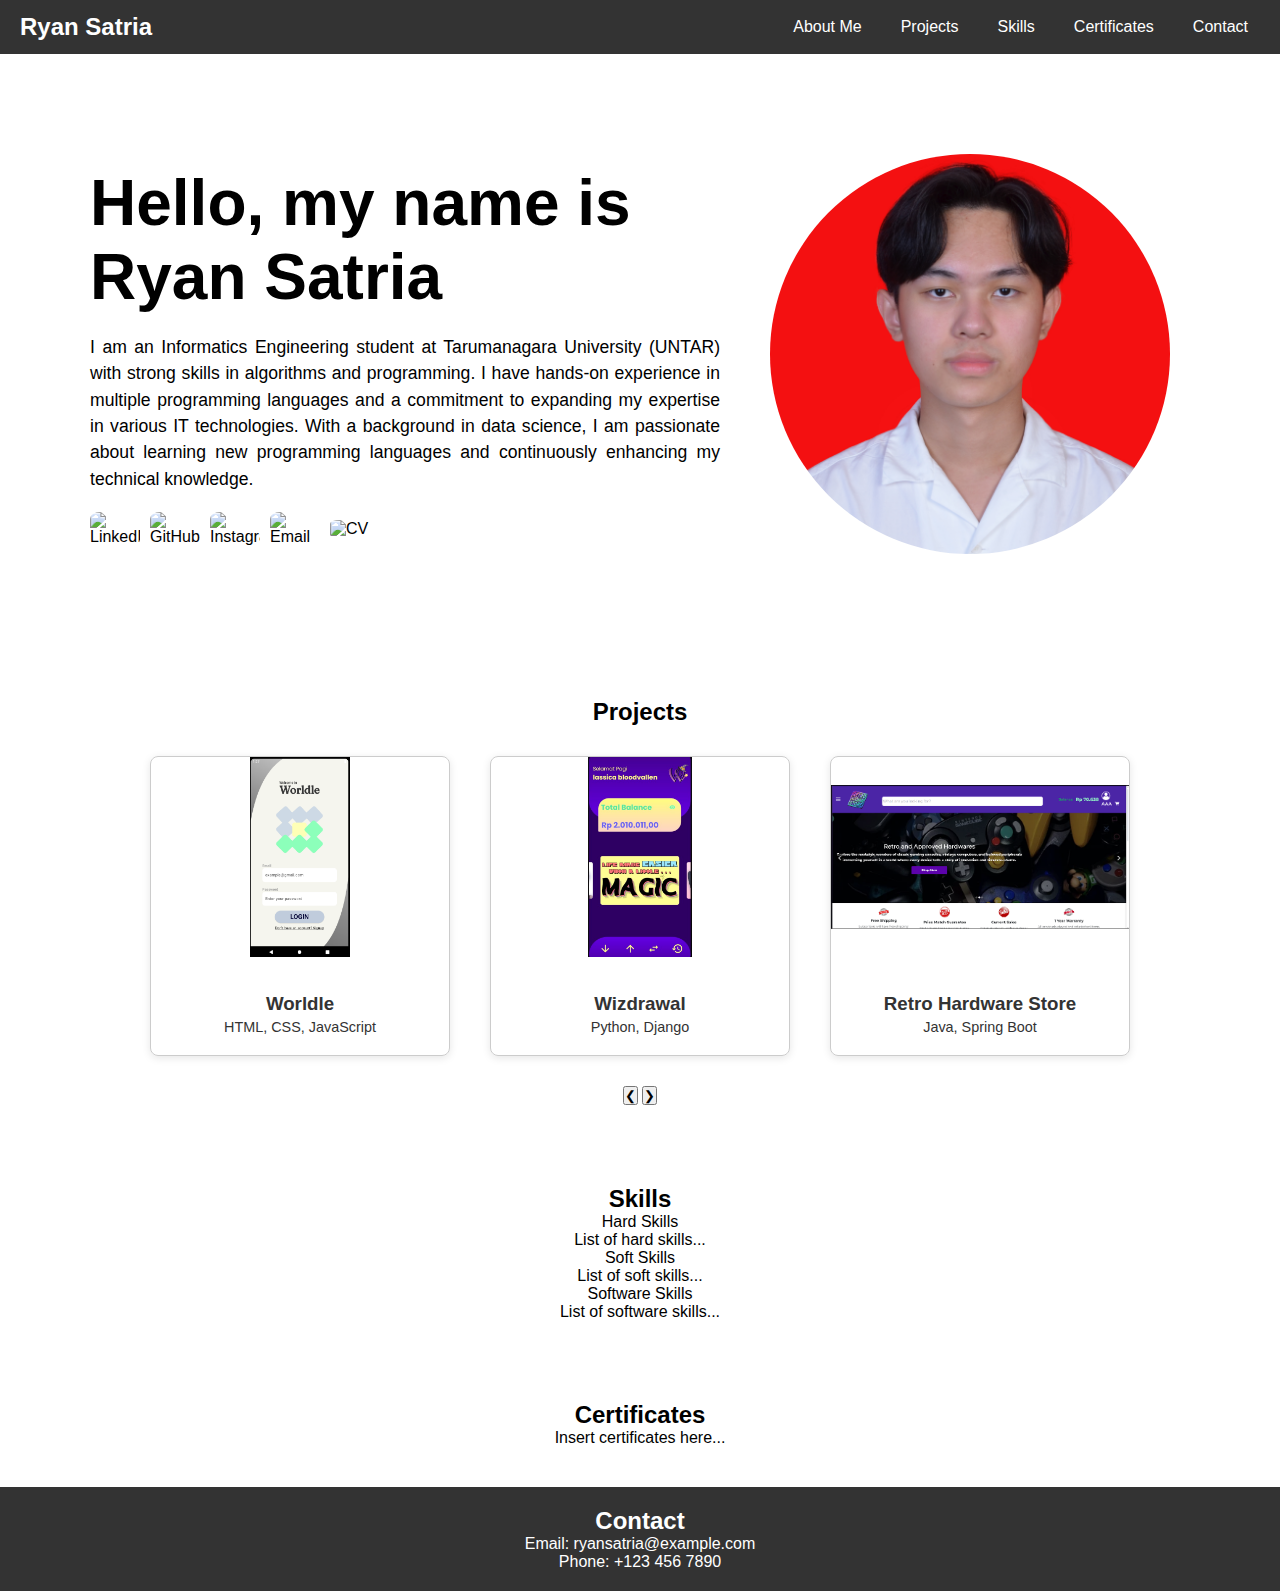
==== portfolio.html @ ad676862 "Initial commit" ====
<!DOCTYPE html>
<html lang="en">
<head>
    <meta charset="UTF-8">
    <meta name="viewport" content="width=device-width, initial-scale=1.0">
    <title>Ryan Satria's Portfolio</title>
    <link rel="stylesheet" href="portfolio.css">
</head>
<body>

<!-- Navigation Bar -->
<header>
    <div class="logo">
        <h1>Ryan Satria</h1>
    </div>
    <nav>
        <a href="#introduction">About Me</a>
        <a href="#projects">Projects</a>
        <a href="#skills">Skills</a>
        <a href="#certificates">Certificates</a>
        <a href="#contact">Contact</a>
    </nav>
</header>

<!-- Introduction Section -->
<section id="introduction">
    <div class="intro-container">
        <div class="intro-text">
            <h1>Hello, my name is Ryan Satria</h1>
            <p>I am an Informatics Engineering student at Tarumanagara University (UNTAR) with strong skills in algorithms and programming. I have hands-on experience in multiple programming languages and a commitment to expanding my expertise in various IT technologies. With a background in data science, I am passionate about learning new programming languages and continuously enhancing my technical knowledge.</p>
            <div class="icons" style="display: flex; gap: 10px; align-items: center;">
                <img src="https://upload.wikimedia.org/wikipedia/commons/thumb/c/ca/LinkedIn_logo_initials.png/600px-LinkedIn_logo_initials.png?20140125013055" alt="LinkedIn" onclick="window.open('https://www.linkedin.com/in/ryan-satria-42b94231b/');">
                <img src="https://cdn.pixabay.com/photo/2022/01/30/13/33/github-6980894_960_720.png" alt="GitHub" onclick="window.open('https://github.com/ryansatriia');">
                <img src="https://upload.wikimedia.org/wikipedia/commons/thumb/9/95/Instagram_logo_2022.svg/600px-Instagram_logo_2022.svg.png" alt="Instagram" onclick="window.open('https://www.instagram.com/ryansatriia/');">
                <img src="https://static-00.iconduck.com/assets.00/email-icon-1024x1024-3htw1win.png" alt="Email" onclick="window.open('mailto:ryan.satria100@gmail.com');">
                <img src="https://play-lh.googleusercontent.com/h8UeTzMRSvgL1igJTZHilpta6bimeb9pW8zsAZaC75SjXoo3yUda5_NM2pTvM6NsBCIr=w240-h480-rw" alt="CV" onclick="window.open('https://drive.google.com/file/d/1piN5zwBqJfuAzuvAFrUyO8Ritsm2BPtL/view?usp=sharing');">
            </div>
        </div>
        <div class="intro-photo">
            <img src="/img/Foto Diri - Ryan Satria.JPG" alt="Ryan Satria">
        </div>
    </div>
</section>

<!-- Projects Section -->
<section id="projects">
    <h2>Projects</h2>
    <div class="project-carousel" id="carousel">
        <!-- Cards will be dynamically generated -->
    </div>
    <button id="prev-button" class="nav-button" onclick="prevProjects()">&#10094;</button> <!-- Left Arrow -->
    <button id="next-button" class="nav-button" onclick="nextProjects()">&#10095;</button> <!-- Right Arrow -->

    <!-- Modal for Project Details -->
    <div id="project-modal" class="modal">
        <div class="modal-content">
            <span class="close" onclick="closeModal()">&times;</span>
            <div id="modal-details">
                <img id="modal-image" src="" alt="Project Image">
                <h3 id="modal-title"></h3>
                <p id="modal-languages"></p>
                <p id="modal-description"></p>
            </div>
        </div>
    </div>
</section>

<!-- Skills Section -->
<section id="skills">
    <h2>Skills</h2>
    <div class="skill-card" onclick="toggleSkill('hard-skills')">Hard Skills</div>
    <div id="hard-skills" class="skill-details">List of hard skills...</div>

    <div class="skill-card" onclick="toggleSkill('soft-skills')">Soft Skills</div>
    <div id="soft-skills" class="skill-details">List of soft skills...</div>

    <div class="skill-card" onclick="toggleSkill('software-skills')">Software Skills</div>
    <div id="software-skills" class="skill-details">List of software skills...</div>
</section>

<!-- Certificates Section -->
<section id="certificates">
    <h2>Certificates</h2>
    <p>Insert certificates here...</p>
</section>

<!-- Footer Section -->
<footer id="contact">
    <h2>Contact</h2>
    <p>Email: ryansatria@example.com</p>
    <p>Phone: +123 456 7890</p>
</footer>

<script src="portfolio.js"></script>
</body>
</html>
---- portfolio.css ----
/* Basic Reset */
* {
    margin: 0;
    padding: 0;
    box-sizing: border-box;
}

body {
    font-family: Arial, sans-serif;
    overflow-x: hidden; /* Prevents horizontal scrolling */
}

html, body {
    width: 100%;
}

/* Header Layout */
header {
    display: flex;
    justify-content: space-between;
    align-items: center;
    background-color: #333;
    padding: 10px 20px;
    color: #fff;
    position: sticky;
    top: 0;
    z-index: 1000;
    width: 100%;
}

.logo h1 {
    font-size: 1.5em;
    color: #fff;
}

/* Navigation */
nav {
    display: flex;
    gap: 15px;
}

nav a {
    color: #fff;
    text-decoration: none;
    padding: 8px 12px;
    white-space: nowrap;
}

nav a:hover {
    background-color: #555;
    border-radius: 4px;
}

/* Sections */
section {
    padding: 40px 20px;
    text-align: center;
    width: 100%;
}

/* Projects Section */
.project-carousel {
    display: flex;
    justify-content: center;
    overflow: hidden; /* Prevent horizontal scrolling */
    gap: 20px; /* Space between cards */
    padding: 20px 0; /* Padding for carousel */
    transition: transform 0.5s ease; /* Smooth transition */
}

.project-card {
    position: relative; /* Allow absolute positioning of child elements */
    width: 300px; /* Set a fixed width */
    height: 300px; /* Set a fixed height to accommodate title and languages */
    overflow: hidden; /* Hide overflow */
    margin: 10px; /* Add some spacing between cards */
    border: 1px solid #ccc; /* Optional: border for aesthetics */
    border-radius: 8px; /* Optional: rounded corners */
    box-shadow: 0 2px 8px rgba(0, 0, 0, 0.1); /* Optional: shadow effect */
}

.project-card img {
    width: 100%; /* Make the image take full width */
    height: 200px; /* Set a fixed height for images */
    object-fit: contain; /* Scale the image to fit without cropping */
}

.project-card h3, #modal-title {
    position: absolute; /* Position at the bottom */
    bottom: 40px; /* Distance from the bottom */
    left: 10px; /* Distance from the left */
    right: 10px; /* Distance from the right */
    color: #333; /* Text color */
}

.project-card p, #modal-languages {
    font-size: 0.9em; /* Adjust font size */
    position: absolute; /* Position at the bottom */
    bottom: 20px; /* Distance from the bottom */
    left: 10px; /* Distance from the left */
    right: 10px; /* Distance from the right */
    color: #333; /* Text color */
}

.project-card:hover {
    transform: scale(1.05); /* Scale up on hover */
}

/* Modal Styles */
.modal {
    display: none; /* Hidden by default */
    position: fixed; /* Stay in place */
    z-index: 1000; /* Sit on top */
    left: 0;
    top: 0;
    width: 100%; /* Full width */
    height: 100%; /* Full height */
    overflow: auto; /* Enable scroll if needed */
    background-color: rgb(0,0,0); /* Fallback color */
    background-color: rgba(0,0,0,0.4); /* Black w/ opacity */
}

.modal-content {
    background-color: #fefefe;
    margin: 15% auto; /* 15% from the top and centered */
    padding: 20px;
    border: 1px solid #888;
    width: 80%; /* Could be more or less, depending on screen size */
    max-width: 600px; /* Max width for large screens */
}

.close {
    color: #aaa;
    float: right;
    font-size: 28px;
    font-weight: bold;
}

.close:hover,
.close:focus {
    color: black;
    text-decoration: none;
    cursor: pointer;
}

/* Footer */
footer {
    background-color: #333;
    color: #fff;
    padding: 20px;
    text-align: center;
    width: 100%;
}

/* Introduction Section */
#introduction {
    padding: 100px 50px; /* Adjust padding for the introduction section */
    display: flex;
    justify-content: center;
    max-width: 1200px; /* Limit the maximum width for larger screens */
    margin: 0 auto; /* Center the section */
}

.intro-container {
    display: flex; /* Use flexbox for side-by-side layout */
    align-items: center; /* Center items vertically */
    max-width: 100%; /* Sets maximum width for the introduction section */
    width: 100%; /* Ensure full width within the parent */
}

.intro-text {
    text-align: justify;
    flex: 1; /* Allow text to take available space */
    padding-right: 50px; /* Space between text and image */
}

/* Introduction Title and Text */
#introduction h1 {
    font-size: 2.5em; /* Adjust as needed */
    margin-bottom: 20px; /* Space below the title */
}

#introduction p {
    font-size: 1em; /* Increase size for the introduction text */
    line-height: 1.5; /* Adjust line height for better readability */
    margin-bottom: 20px; /* Space below the title */
}

.icons img {
    width: 30px; /* Default size for smaller screens */
    height: auto;
    border-radius: 20%;
    cursor: pointer;
}

/* Adjust for larger devices (e.g., laptops and desktops) */
@media (min-width: 1024px) {
    #introduction h1 {
        text-align: left;
        font-size: 4em; /* Larger title size */
    }

    #introduction p {
        font-size: 1.1em; /* Larger text size */
    }

    .icons img {
        width: 50px; /* Adjust this size as needed for larger screens */
    }
}

/* Adjusted for larger devices */
.intro-photo {
    margin-right: 20px; /* Space between photo and text */
}

.intro-photo img {
    width: 400px; /* Size of the photo */
    height: 400px; /* Same height as width for a circle */
    border-radius: 50%; /* Makes the photo circular */
    object-fit: cover; /* Ensures the image covers the circle area */
    object-position: 0 25%;
}

/* Responsive Design for Tablet (max-width: 768px) */
@media (max-width: 768px) {
    .logo h1 {
        font-size: 1.2em;
    }

    nav {
        gap: 10px;
    }

    nav a {
        font-size: 0.9em;
        padding: 6px 10px;
    }

    .intro-content {
        flex-direction: column;
        align-items: center;
        text-align: center;
    }

    .intro-text {
        padding-right: 10px; /* Added margin for smaller screens */
        font-size: 0.9em; /* Smaller font size */
    }

    #introduction {
        padding: 30px 10px; /* Adjust padding for mobile view */
    }

    .intro-container {
        flex-direction: column; /* Stack elements on smaller screens */
        align-items: center; /* Center content */
        text-align: center; /* Center text */
    }

    .intro-photo {
        order: -1; /* Move photo above text */
        margin-bottom: 10px; /* Add space between photo and text */
    }

    .intro-photo img {
        width: 120px; /* Adjusted for smaller screens */
        height: 120px; /* Keep it a square for the circle */
    }
}

/* Responsive Design for Small Mobile Devices (max-width: 480px) */
@media (max-width: 480px) {
    .logo h1 {
        font-size: 0.8em; /* Smaller logo text on small mobile */
    }

    nav {
        gap: 8px;
        padding: 10px 10px;
    }

    nav a {
        font-size: 0.6em; /* Reduce font size for navigation links */
        padding: 6px 4px;
    }

    section {
        padding: 30px 15px; /* Further reduce padding for sections */
    }

    .skill-card {
        width: 100%;
        max-width: 300px;
    }

    footer {
        padding: 15px;
        font-size: 0.9em;
    }

    .intro-photo img {
        width: 100px; /* Smaller size for very small screens */
        height: 100px; /* Keep it a square for the circle */
    }
}
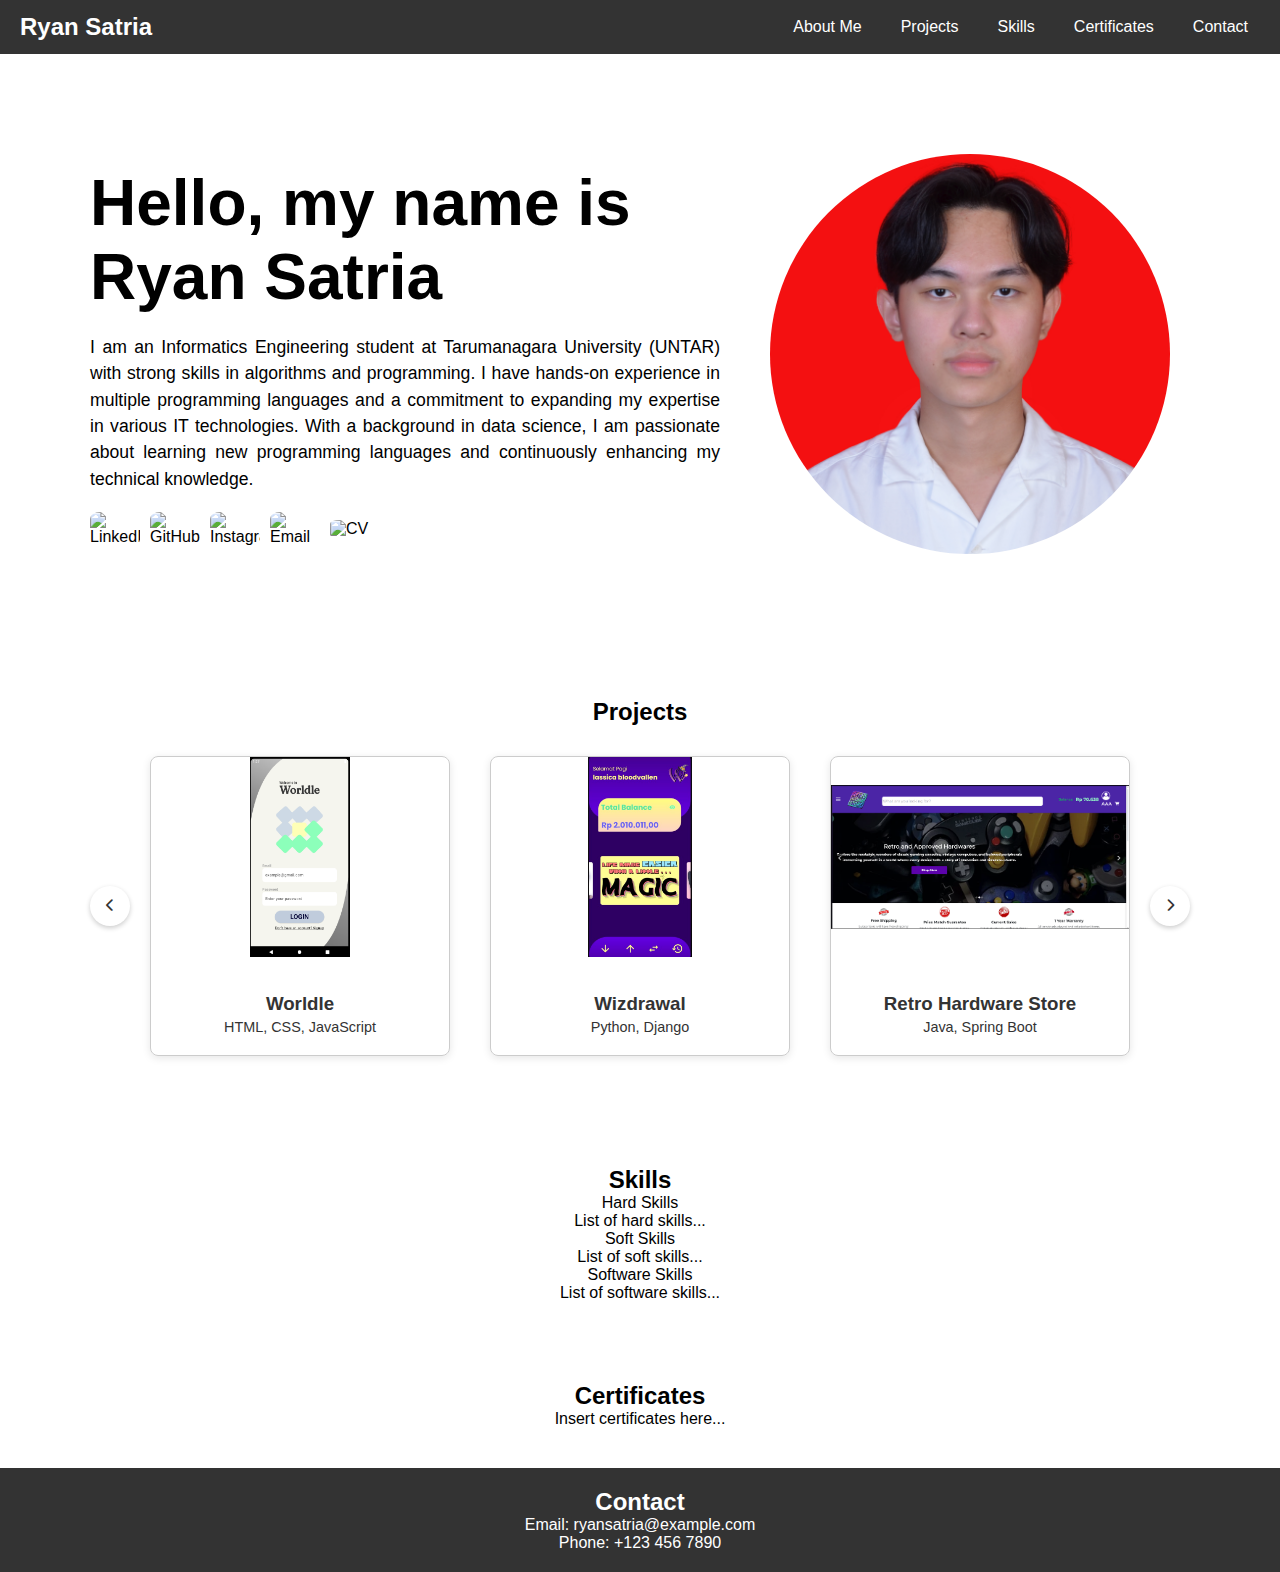
==== commit 86eda4e1: "view projects from different resolutions" ====
--- a/portfolio.html
+++ b/portfolio.html
@@ -5,6 +5,7 @@
     <meta name="viewport" content="width=device-width, initial-scale=1.0">
     <title>Ryan Satria's Portfolio</title>
     <link rel="stylesheet" href="portfolio.css">
+    <link rel="stylesheet" href="https://cdnjs.cloudflare.com/ajax/libs/font-awesome/6.0.0-beta3/css/all.min.css">
 </head>
 <body>
 
@@ -45,21 +46,39 @@
 <!-- Projects Section -->
 <section id="projects">
     <h2>Projects</h2>
-    <div class="project-carousel" id="carousel">
-        <!-- Cards will be dynamically generated -->
+    <div class="card-container">
+        <button id="prev-button" class="nav-button" onclick="prevProjects()">
+            <i class="fas fa-chevron-left"></i>
+        </button>
+        
+        <div class="project-carousel" id="carousel">
+            <!-- Project cards will be dynamically generated here -->
+        </div>
+        
+        <button id="next-button" class="nav-button" onclick="nextProjects()">
+            <i class="fas fa-chevron-right"></i>
+        </button>
     </div>
-    <button id="prev-button" class="nav-button" onclick="prevProjects()">&#10094;</button> <!-- Left Arrow -->
-    <button id="next-button" class="nav-button" onclick="nextProjects()">&#10095;</button> <!-- Right Arrow -->
 
     <!-- Modal for Project Details -->
     <div id="project-modal" class="modal">
         <div class="modal-content">
             <span class="close" onclick="closeModal()">&times;</span>
             <div id="modal-details">
-                <img id="modal-image" src="" alt="Project Image">
+                <div id="modal-carousel" class="mdl-carousel">
+                    <img class="modal-image" src="" alt="Project Image">
+                </div>
                 <h3 id="modal-title"></h3>
                 <p id="modal-languages"></p>
                 <p id="modal-description"></p>
+                <div class="modal-buttons">
+                    <button id="github-button">GitHub</button>
+                    <button id="docs-button">Docs</button>
+                </div>
+            </div>
+            <div class="modal-navigation">
+                <button onclick="prevImage()">Previous Image</button>
+                <button onclick="nextImage()">Next Image</button>
             </div>
         </div>
     </div>
--- a/portfolio.css
+++ b/portfolio.css
@@ -122,11 +122,50 @@
 
 .modal-content {
     background-color: #fefefe;
-    margin: 15% auto; /* 15% from the top and centered */
+    margin: 10% auto; /* 15% from the top and centered */
     padding: 20px;
     border: 1px solid #888;
     width: 80%; /* Could be more or less, depending on screen size */
     max-width: 600px; /* Max width for large screens */
+    border-radius: 8px; /* Rounded corners */
+    box-shadow: 0 4px 8px rgba(0, 0, 0, 0.2); /* Shadow for depth */
+}
+
+/* Carousel Styles */
+.mdl-carousel {
+    display: flex; /* Use flexbox for layout */
+    overflow: hidden; /* Hide overflow for carousel */
+    justify-content: center; /* Center the images */
+    position: relative; /* Position for absolute children */
+    width: 100%; /* Full width */
+}
+
+.modal-image {
+    width: 100%; /* Full width for images */
+    height: auto; /* Auto height to maintain aspect ratio */
+    object-fit: cover; /* Cover to ensure uniformity */
+    transition: transform 0.5s ease; /* Smooth transition */
+}
+
+/* Modal Buttons */
+.modal-buttons {
+    display: flex;
+    justify-content: space-around; /* Space buttons evenly */
+    margin-top: 20px; /* Space above buttons */
+}
+
+.modal-buttons button {
+    padding: 10px 20px; /* Button padding */
+    background-color: #007BFF; /* Button background color */
+    color: white; /* Text color */
+    border: none; /* No border */
+    border-radius: 5px; /* Rounded corners */
+    cursor: pointer; /* Pointer cursor */
+    transition: background-color 0.3s; /* Transition for hover effect */
+}
+
+.modal-buttons button:hover {
+    background-color: #0056b3; /* Darker shade on hover */
 }
 
 .close {
@@ -141,6 +180,62 @@
     color: black;
     text-decoration: none;
     cursor: pointer;
+}
+
+.card-container {
+    display: flex; /* Use flexbox to align items */
+    justify-content: center;
+    align-items: center; /* Center items vertically */
+    position: relative; /* Position relative for absolute positioning of buttons */
+    overflow: hidden; /* Hide overflowing content */
+}
+
+.card {
+    transition: transform 0.5s ease; /* Animate transform changes */
+    position: absolute; /* Position absolute for sliding */
+    flex: 1; /* Allow card to take remaining space */
+    margin: 0 20px; /* Add margin to cards for spacing */
+    /* Add other card styles as needed */
+}
+
+.card.active {
+    transform: translateX(0); /* Show the active card */
+}
+
+.card.prev {
+    transform: translateX(-100%); /* Slide the previous card out to the left */
+}
+
+.card.next {
+    transform: translateX(100%); /* Slide the next card in from the right */
+}
+
+.nav-button {
+    width: 40px; /* Adjust size as needed */
+    height: 40px; /* Adjust size as needed */
+    background-color: #fff; /* Background color for button */
+    border: none;
+    border-radius: 50%; /* Make it circular */
+    color: #333; /* Arrow color */
+    cursor: pointer;
+    transition: background-color 0.3s ease;
+    display: flex;
+    align-items: center;
+    justify-content: center; /* Center the icon */
+    box-shadow: 0 2px 5px rgba(0, 0, 0, 0.2); /* Optional shadow for depth */
+    z-index: 10; /* Ensure buttons are on top */
+}
+
+#prev-button {
+    margin-right: 10px; /* Spacing between button and card */
+}
+
+#next-button {
+    margin-left: 10px; /* Spacing between button and card */
+}
+
+.nav-button:hover {
+    background-color: #f0f0f0; /* Change background on hover */
 }
 
 /* Footer */
@@ -245,7 +340,7 @@
 
     .intro-text {
         padding-right: 10px; /* Added margin for smaller screens */
-        font-size: 0.9em; /* Smaller font size */
+        font-size: 1em; /* Smaller font size */
     }
 
     #introduction {
@@ -264,8 +359,68 @@
     }
 
     .intro-photo img {
-        width: 120px; /* Adjusted for smaller screens */
-        height: 120px; /* Keep it a square for the circle */
+        width: 180px; /* Adjusted for smaller screens */
+        height: 180px; /* Keep it a square for the circle */
+    }
+
+    section {
+        padding: 40px 20px;
+        text-align: center;
+        width: 100%;
+    }
+    .project-carousel {
+        gap: 10px; /* Space between cards */
+    }
+    
+    .project-card {
+        padding: 10px;
+        width: 200px; /* Set a fixed width */
+        height: 300px; /* Set a fixed height to accommodate title and languages */
+        border: 1px solid #ccc; /* Optional: border for aesthetics */
+        border-radius: 8px; /* Optional: rounded corners */
+        box-shadow: 0 2px 8px rgba(0, 0, 0, 0.1); /* Optional: shadow effect */
+    }
+    
+    .project-card img {
+        width: 100%;
+    }
+    
+    .project-card h3, #modal-title {
+        font-size: 1.2em;
+        position: absolute; /* Position at the bottom */
+        bottom: 30px; /* Distance from the bottom */
+        left: 10px; /* Distance from the left */
+        right: 10px; /* Distance from the right */
+        color: #333; /* Text color */
+    }
+    
+    .project-card p, #modal-languages {
+        font-size: 0.8em; /* Adjust font size */
+        bottom: 10px; /* Distance from the bottom */
+    }
+
+    .nav-button {
+        width: 30px; /* Adjust size as needed */
+        height: 30px; /* Adjust size as needed */
+        background-color: #fff; /* Background color for button */
+        border: none;
+        border-radius: 50%; /* Make it circular */
+        color: #333; /* Arrow color */
+        cursor: pointer;
+        transition: background-color 0.3s ease;
+        display: flex;
+        align-items: center;
+        justify-content: center; /* Center the icon */
+        box-shadow: 0 2px 5px rgba(0, 0, 0, 0.2); /* Optional shadow for depth */
+        z-index: 10; /* Ensure buttons are on top */
+    }
+
+    #prev-button {
+        margin-right: 0px; /* Spacing between button and card */
+    }
+    
+    #next-button {
+        margin-left: 0px; /* Spacing between button and card */
     }
 }
 
@@ -285,8 +440,9 @@
         padding: 6px 4px;
     }
 
-    section {
-        padding: 30px 15px; /* Further reduce padding for sections */
+    .intro-text {
+        padding-right: 10px; /* Added margin for smaller screens */
+        font-size: 0.8em; /* Smaller font size */
     }
 
     .skill-card {
@@ -303,4 +459,68 @@
         width: 100px; /* Smaller size for very small screens */
         height: 100px; /* Keep it a square for the circle */
     }
-}
+
+    section {
+        padding: 40px 5px;
+        text-align: center;
+        width: 100%;
+    }
+    .project-carousel {
+        gap: 0px; /* Space between cards */
+    }
+    
+    .project-card {
+        position: relative; /* Allow absolute positioning of child elements */
+        padding: 5px;
+        margin: 3px;
+        width: 100px; /* Set a fixed width */
+        height: 200px; /* Set a fixed height to accommodate title and languages */
+        border: 1px solid #ccc; /* Optional: border for aesthetics */
+        border-radius: 8px; /* Optional: rounded corners */
+        box-shadow: 0 2px 8px rgba(0, 0, 0, 0.1); /* Optional: shadow effect */
+    }
+    
+    .project-card img {
+        width: 100%;
+        height: auto;
+        object-fit: contain;
+    }
+    
+    .project-card h3, #modal-title {
+        font-size: 0.5em;
+        position: absolute; /* Position at the bottom */
+        bottom: 18px; /* Distance from the bottom */
+        left: 10px; /* Distance from the left */
+        right: 10px; /* Distance from the right */
+        color: #333; /* Text color */
+    }
+    
+    .project-card p, #modal-languages {
+        font-size: 0.4em; /* Adjust font size */
+        bottom: 5px; /* Distance from the bottom */
+    }
+
+    .nav-button {
+        width: 20px; /* Adjust size as needed */
+        height: 20px; /* Adjust size as needed */
+        background-color: #fff; /* Background color for button */
+        border: none;
+        border-radius: 50%; /* Make it circular */
+        color: #333; /* Arrow color */
+        cursor: pointer;
+        transition: background-color 0.3s ease;
+        display: flex;
+        align-items: center;
+        justify-content: center; /* Center the icon */
+        box-shadow: 0 2px 5px rgba(0, 0, 0, 0.2); /* Optional shadow for depth */
+        z-index: 10; /* Ensure buttons are on top */
+    }
+
+    #prev-button {
+        margin-right: 0px; /* Spacing between button and card */
+    }
+    
+    #next-button {
+        margin-left: 0px; /* Spacing between button and card */
+    }
+}
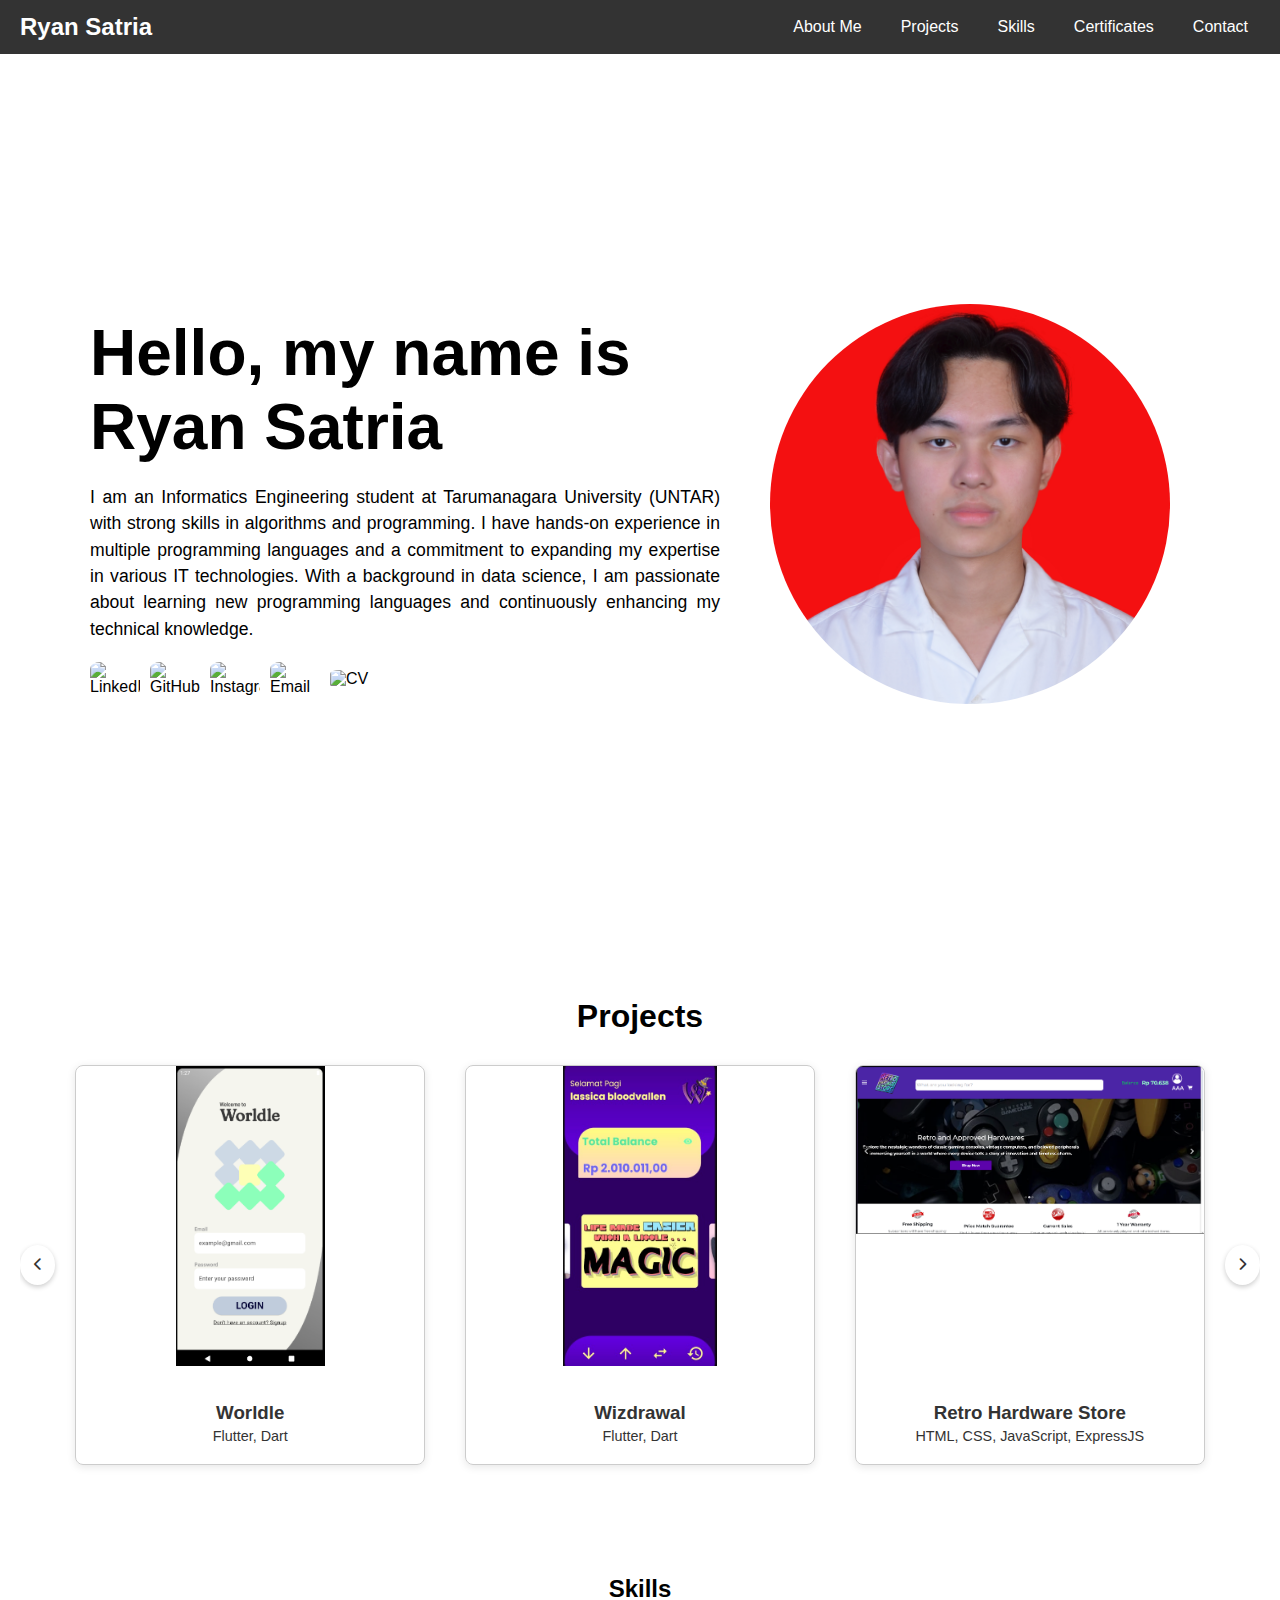
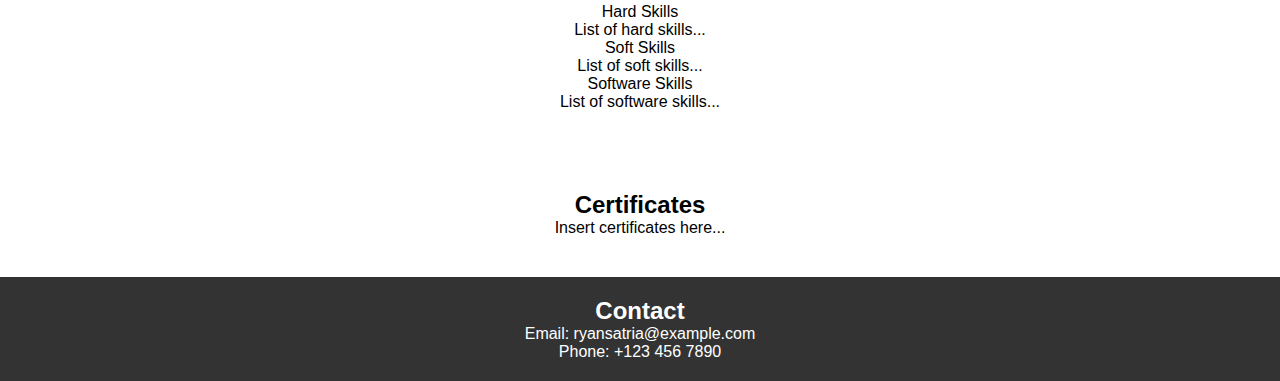
==== commit 4114ec0d: "more update for projects" ====
--- a/portfolio.html
+++ b/portfolio.html
@@ -45,7 +45,7 @@
 
 <!-- Projects Section -->
 <section id="projects">
-    <h2>Projects</h2>
+    <h1 style="font-size: 2em;">Projects</h1>
     <div class="card-container">
         <button id="prev-button" class="nav-button" onclick="prevProjects()">
             <i class="fas fa-chevron-left"></i>
@@ -60,7 +60,6 @@
         </button>
     </div>
 
-    <!-- Modal for Project Details -->
     <div id="project-modal" class="modal">
         <div class="modal-content">
             <span class="close" onclick="closeModal()">&times;</span>
@@ -72,16 +71,16 @@
                 <p id="modal-languages"></p>
                 <p id="modal-description"></p>
                 <div class="modal-buttons">
-                    <button id="github-button">GitHub</button>
-                    <button id="docs-button">Docs</button>
+                    <!-- Buttons will be dynamically inserted here -->
                 </div>
+                
             </div>
             <div class="modal-navigation">
                 <button onclick="prevImage()">Previous Image</button>
                 <button onclick="nextImage()">Next Image</button>
             </div>
         </div>
-    </div>
+    </div>    
 </section>
 
 <!-- Skills Section -->
--- a/portfolio.css
+++ b/portfolio.css
@@ -70,8 +70,8 @@
 
 .project-card {
     position: relative; /* Allow absolute positioning of child elements */
-    width: 300px; /* Set a fixed width */
-    height: 300px; /* Set a fixed height to accommodate title and languages */
+    width: 400px; /* Set a fixed width */
+    height: 400px; /* Set a fixed height to accommodate title and languages */
     overflow: hidden; /* Hide overflow */
     margin: 10px; /* Add some spacing between cards */
     border: 1px solid #ccc; /* Optional: border for aesthetics */
@@ -81,11 +81,12 @@
 
 .project-card img {
     width: 100%; /* Make the image take full width */
-    height: 200px; /* Set a fixed height for images */
+    height: auto; /* Set a fixed height for images */
+    max-height: 300px;
     object-fit: contain; /* Scale the image to fit without cropping */
 }
 
-.project-card h3, #modal-title {
+.project-card h3, #title {
     position: absolute; /* Position at the bottom */
     bottom: 40px; /* Distance from the bottom */
     left: 10px; /* Distance from the left */
@@ -93,7 +94,7 @@
     color: #333; /* Text color */
 }
 
-.project-card p, #modal-languages {
+.project-card p, #languages {
     font-size: 0.9em; /* Adjust font size */
     position: absolute; /* Position at the bottom */
     bottom: 20px; /* Distance from the bottom */
@@ -106,68 +107,32 @@
     transform: scale(1.05); /* Scale up on hover */
 }
 
-/* Modal Styles */
+/* Modal background */
 .modal {
     display: none; /* Hidden by default */
     position: fixed; /* Stay in place */
-    z-index: 1000; /* Sit on top */
+    z-index: 1; /* Sit on top */
     left: 0;
     top: 0;
     width: 100%; /* Full width */
     height: 100%; /* Full height */
-    overflow: auto; /* Enable scroll if needed */
     background-color: rgb(0,0,0); /* Fallback color */
     background-color: rgba(0,0,0,0.4); /* Black w/ opacity */
 }
 
+/* Modal content */
 .modal-content {
     background-color: #fefefe;
-    margin: 10% auto; /* 15% from the top and centered */
+    margin: 15% auto; /* 15% from the top and centered */
     padding: 20px;
     border: 1px solid #888;
     width: 80%; /* Could be more or less, depending on screen size */
-    max-width: 600px; /* Max width for large screens */
-    border-radius: 8px; /* Rounded corners */
-    box-shadow: 0 4px 8px rgba(0, 0, 0, 0.2); /* Shadow for depth */
-}
-
-/* Carousel Styles */
-.mdl-carousel {
-    display: flex; /* Use flexbox for layout */
-    overflow: hidden; /* Hide overflow for carousel */
-    justify-content: center; /* Center the images */
-    position: relative; /* Position for absolute children */
-    width: 100%; /* Full width */
-}
-
-.modal-image {
-    width: 100%; /* Full width for images */
-    height: auto; /* Auto height to maintain aspect ratio */
-    object-fit: cover; /* Cover to ensure uniformity */
-    transition: transform 0.5s ease; /* Smooth transition */
-}
-
-/* Modal Buttons */
-.modal-buttons {
-    display: flex;
-    justify-content: space-around; /* Space buttons evenly */
-    margin-top: 20px; /* Space above buttons */
-}
-
-.modal-buttons button {
-    padding: 10px 20px; /* Button padding */
-    background-color: #007BFF; /* Button background color */
-    color: white; /* Text color */
-    border: none; /* No border */
-    border-radius: 5px; /* Rounded corners */
-    cursor: pointer; /* Pointer cursor */
-    transition: background-color 0.3s; /* Transition for hover effect */
-}
-
-.modal-buttons button:hover {
-    background-color: #0056b3; /* Darker shade on hover */
-}
-
+    max-width: 800px; /* Prevent it from being too wide */
+    border-radius: 10px; /* Rounded corners */
+    box-shadow: 0 4px 8px rgba(0, 0, 0, 0.2); /* Add some shadow */
+}
+
+/* Close button */
 .close {
     color: #aaa;
     float: right;
@@ -181,6 +146,58 @@
     text-decoration: none;
     cursor: pointer;
 }
+
+/* Image styling */
+.modal-image {
+    width: auto; /* Let width adjust automatically */
+    height: 300px; /* Fixed height for uniformity */
+    max-width: 100%; /* Prevent overflow */
+    object-fit: contain; /* Maintain aspect ratio */
+}
+
+/* Title styling */
+#modal-title {
+    font-size: 24px; /* Title size */
+    margin: 10px 0; /* Margin around title */
+    text-align: center; /* Center align */
+}
+
+/* Language and description styling */
+#modal-languages,
+#modal-description {
+    font-size: 16px; /* Standardize font size */
+    margin: 5px 0; /* Space around paragraphs */
+    text-align: center; /* Center text */
+}
+
+/* Button styling */
+.modal-buttons {
+    display: flex;
+    justify-content: center;
+    margin: 10px 0; /* Margin for spacing */
+}
+
+.modal-buttons button {
+    margin: 0 10px; /* Spacing between buttons */
+    padding: 10px 15px; /* Padding inside buttons */
+    cursor: pointer; /* Pointer on hover */
+    border: none; /* Remove borders */
+    border-radius: 5px; /* Rounded buttons */
+    background-color: #4CAF50; /* Green background */
+    color: white; /* White text */
+}
+
+.modal-buttons button:hover {
+    background-color: #45a049; /* Darker green on hover */
+}
+
+/* Modal navigation buttons */
+.modal-navigation {
+    display: flex;
+    justify-content: space-between; /* Space out buttons */
+    margin-top: 10px; /* Spacing above */
+}
+
 
 .card-container {
     display: flex; /* Use flexbox to align items */
@@ -223,7 +240,6 @@
     align-items: center;
     justify-content: center; /* Center the icon */
     box-shadow: 0 2px 5px rgba(0, 0, 0, 0.2); /* Optional shadow for depth */
-    z-index: 10; /* Ensure buttons are on top */
 }
 
 #prev-button {
@@ -249,7 +265,7 @@
 
 /* Introduction Section */
 #introduction {
-    padding: 100px 50px; /* Adjust padding for the introduction section */
+    padding: 250px 50px; /* Adjust padding for the introduction section */
     display: flex;
     justify-content: center;
     max-width: 1200px; /* Limit the maximum width for larger screens */
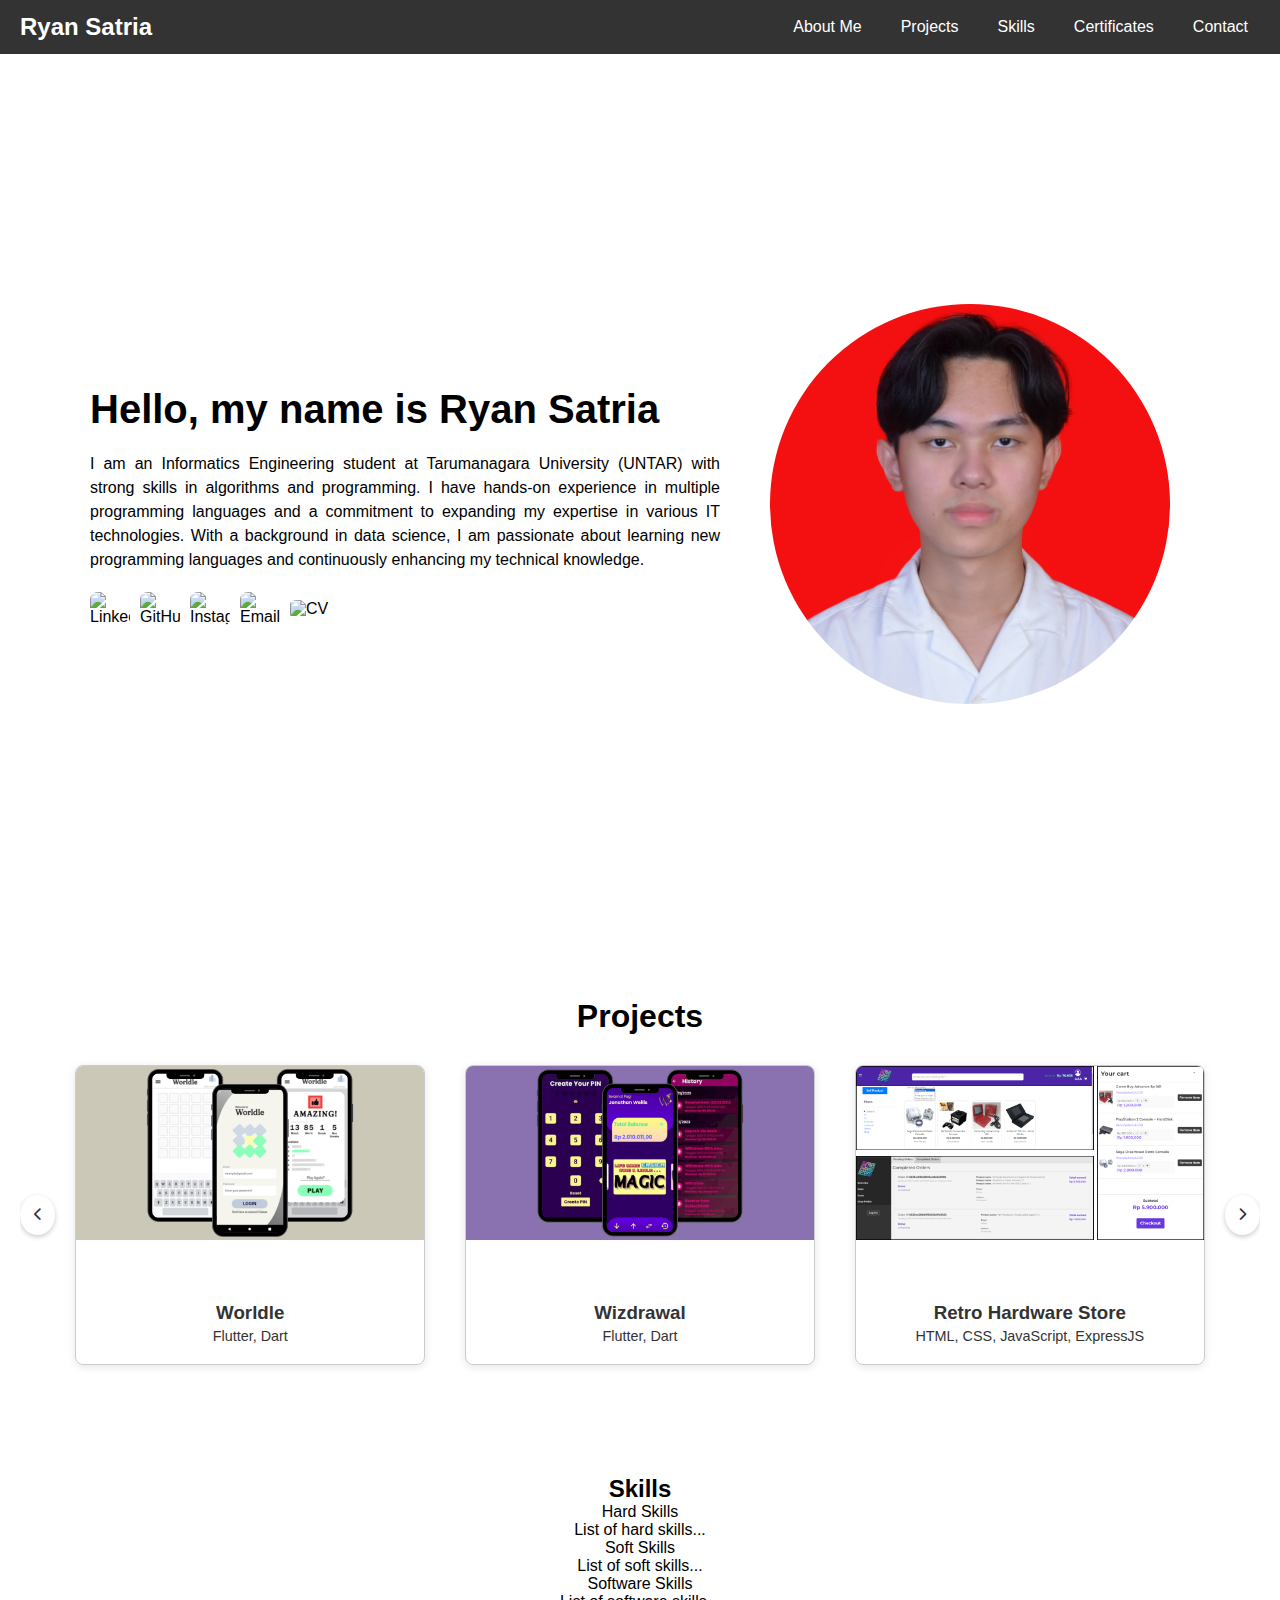
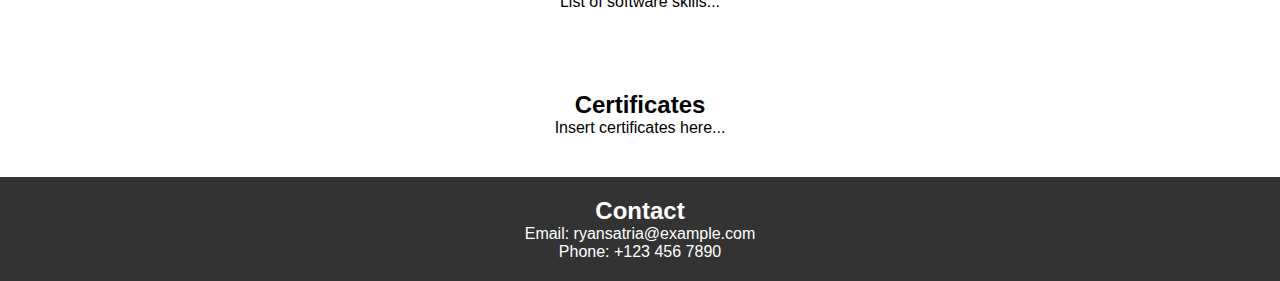
==== commit 33bc2e16: "Project update" ====
--- a/portfolio.html
+++ b/portfolio.html
@@ -43,6 +43,9 @@
     </div>
 </section>
 
+<!-- Education Section -->
+
+
 <!-- Projects Section -->
 <section id="projects">
     <h1 style="font-size: 2em;">Projects</h1>
@@ -67,6 +70,14 @@
                 <div id="modal-carousel" class="mdl-carousel">
                     <img class="modal-image" src="" alt="Project Image">
                 </div>
+                <div class="modal-navigation">
+                    <button id="prev-button" class="nav-button" onclick="prevImage()">
+                        <i class="fas fa-chevron-left"></i>
+                    </button>
+                    <button id="next-button" class="nav-button" onclick="nextImage()">
+                        <i class="fas fa-chevron-right"></i>
+                    </button>
+                </div>
                 <h3 id="modal-title"></h3>
                 <p id="modal-languages"></p>
                 <p id="modal-description"></p>
@@ -74,10 +85,6 @@
                     <!-- Buttons will be dynamically inserted here -->
                 </div>
                 
-            </div>
-            <div class="modal-navigation">
-                <button onclick="prevImage()">Previous Image</button>
-                <button onclick="nextImage()">Next Image</button>
             </div>
         </div>
     </div>    
--- a/portfolio.css
+++ b/portfolio.css
@@ -71,7 +71,7 @@
 .project-card {
     position: relative; /* Allow absolute positioning of child elements */
     width: 400px; /* Set a fixed width */
-    height: 400px; /* Set a fixed height to accommodate title and languages */
+    height: 300px; /* Set a fixed height to accommodate title and languages */
     overflow: hidden; /* Hide overflow */
     margin: 10px; /* Add some spacing between cards */
     border: 1px solid #ccc; /* Optional: border for aesthetics */
@@ -179,17 +179,21 @@
 
 .modal-buttons button {
     margin: 0 10px; /* Spacing between buttons */
-    padding: 10px 15px; /* Padding inside buttons */
+    width: 40px; /* Set a fixed width for buttons */
+    height: 40px; /* Set a fixed height for buttons */
     cursor: pointer; /* Pointer on hover */
     border: none; /* Remove borders */
-    border-radius: 5px; /* Rounded buttons */
-    background-color: #4CAF50; /* Green background */
-    color: white; /* White text */
+    border-radius: 50%; /* Keep buttons circular */
+    background-color: transparent; /* Make background transparent for images to show */
+    color: white; /* White text (optional, might not be visible if background is transparent) */
+    background-size: cover; /* Ensure background image covers the button */
+    background-position: center; /* Center the image */
 }
 
 .modal-buttons button:hover {
-    background-color: #45a049; /* Darker green on hover */
-}
+    opacity: 0.8; /* Slightly change opacity on hover for feedback */
+}
+
 
 /* Modal navigation buttons */
 .modal-navigation {
@@ -298,27 +302,14 @@
 }
 
 .icons img {
-    width: 30px; /* Default size for smaller screens */
+    width: 40px; /* Default size for smaller screens */
     height: auto;
     border-radius: 20%;
     cursor: pointer;
 }
 
 /* Adjust for larger devices (e.g., laptops and desktops) */
-@media (min-width: 1024px) {
-    #introduction h1 {
-        text-align: left;
-        font-size: 4em; /* Larger title size */
-    }
-
-    #introduction p {
-        font-size: 1.1em; /* Larger text size */
-    }
-
-    .icons img {
-        width: 50px; /* Adjust this size as needed for larger screens */
-    }
-}
+
 
 /* Adjusted for larger devices */
 .intro-photo {
@@ -333,6 +324,51 @@
     object-position: 0 25%;
 }
 
+@media (max-width: 1024px) {
+    .project-card {
+        padding: 10px;
+        width: 300px; /* Set a fixed width */
+        height: 250px; /* Set a fixed height to accommodate title and languages */
+        border: 1px solid #ccc; /* Optional: border for aesthetics */
+        border-radius: 8px; /* Optional: rounded corners */
+        box-shadow: 0 2px 8px rgba(0, 0, 0, 0.1); /* Optional: shadow effect */
+    }
+    
+    /* Modal content */
+    .modal-content {
+        background-color: #fefefe;
+        margin: 8% auto; /* 15% from the top and centered */
+        padding: 15px;
+        border: 1px solid #888;
+        width: 70%; /* Could be more or less, depending on screen size */
+        max-width: 800px; /* Prevent it from being too wide */
+        border-radius: 10px; /* Rounded corners */
+        box-shadow: 0 4px 8px rgba(0, 0, 0, 0.2); /* Add some shadow */
+    }
+
+    .modal-image {
+        width: auto; /* Let width adjust automatically */
+        height: 250px; /* Fixed height for uniformity */
+        max-width: 100%; /* Prevent overflow */
+        object-fit: contain; /* Maintain aspect ratio */
+    }
+
+    /* Title styling */
+    #modal-title {
+        font-size: 22px; /* Title size */
+        margin: 10px 0; /* Margin around title */
+        text-align: center; /* Center align */
+    }
+
+    /* Language and description styling */
+    #modal-languages,
+    #modal-description {
+        font-size: 14px; /* Standardize font size */
+        margin: 5px 0; /* Space around paragraphs */
+        text-align: center; /* Center text */
+    }
+}
+
 /* Responsive Design for Tablet (max-width: 768px) */
 @media (max-width: 768px) {
     .logo h1 {
@@ -391,7 +427,7 @@
     .project-card {
         padding: 10px;
         width: 200px; /* Set a fixed width */
-        height: 300px; /* Set a fixed height to accommodate title and languages */
+        height: 200px; /* Set a fixed height to accommodate title and languages */
         border: 1px solid #ccc; /* Optional: border for aesthetics */
         border-radius: 8px; /* Optional: rounded corners */
         box-shadow: 0 2px 8px rgba(0, 0, 0, 0.1); /* Optional: shadow effect */
@@ -401,16 +437,16 @@
         width: 100%;
     }
     
-    .project-card h3, #modal-title {
-        font-size: 1.2em;
+    .project-card h3, #title {
+        font-size: 1em;
         position: absolute; /* Position at the bottom */
-        bottom: 30px; /* Distance from the bottom */
+        bottom: 40px; /* Distance from the bottom */
         left: 10px; /* Distance from the left */
         right: 10px; /* Distance from the right */
         color: #333; /* Text color */
     }
     
-    .project-card p, #modal-languages {
+    .project-card p, #languages {
         font-size: 0.8em; /* Adjust font size */
         bottom: 10px; /* Distance from the bottom */
     }
@@ -428,7 +464,6 @@
         align-items: center;
         justify-content: center; /* Center the icon */
         box-shadow: 0 2px 5px rgba(0, 0, 0, 0.2); /* Optional shadow for depth */
-        z-index: 10; /* Ensure buttons are on top */
     }
 
     #prev-button {
@@ -438,17 +473,70 @@
     #next-button {
         margin-left: 0px; /* Spacing between button and card */
     }
+
+    .modal-content {
+        background-color: #fefefe;
+        margin: 8% auto; /* 15% from the top and centered */
+        padding: 10px;
+        border: 1px solid #888;
+        width: 70%; /* Could be more or less, depending on screen size */
+        max-width: 800px; /* Prevent it from being too wide */
+        border-radius: 10px; /* Rounded corners */
+        box-shadow: 0 4px 8px rgba(0, 0, 0, 0.2); /* Add some shadow */
+    }
+
+    .modal-image {
+        width: auto; /* Let width adjust automatically */
+        height: 175px; /* Fixed height for uniformity */
+        max-width: 100%; /* Prevent overflow */
+        object-fit: contain; /* Maintain aspect ratio */
+    }
+
+    /* Title styling */
+    #modal-title {
+        font-size: 20px; /* Title size */
+        margin: 10px 0; /* Margin around title */
+        text-align: center; /* Center align */
+    }
+
+    /* Language and description styling */
+    #modal-languages,
+    #modal-description {
+        font-size: 12px; /* Standardize font size */
+        margin: 5px 0; /* Space around paragraphs */
+        text-align: center; /* Center text */
+    }
+
+    /* Button styling */
+.modal-buttons {
+    display: flex;
+    justify-content: center;
+    margin: 10px 0; /* Margin for spacing */
+}
+
+.modal-buttons button {
+    margin: 0 10px; /* Spacing between buttons */
+    width: 35px; /* Set a fixed width for buttons */
+    height: 35px; /* Set a fixed height for buttons */
+    cursor: pointer; /* Pointer on hover */
+    border: none; /* Remove borders */
+    border-radius: 50%; /* Keep buttons circular */
+    background-color: transparent; /* Make background transparent for images to show */
+    color: white; /* White text (optional, might not be visible if background is transparent) */
+    background-size: cover; /* Ensure background image covers the button */
+    background-position: center; /* Center the image */
+}
 }
 
 /* Responsive Design for Small Mobile Devices (max-width: 480px) */
 @media (max-width: 480px) {
     .logo h1 {
-        font-size: 0.8em; /* Smaller logo text on small mobile */
+        font-size: 0.7em; /* Smaller logo text on small mobile */
     }
 
     nav {
         gap: 8px;
-        padding: 10px 10px;
+        padding: 6px 6px;
     }
 
     nav a {
@@ -490,7 +578,7 @@
         padding: 5px;
         margin: 3px;
         width: 100px; /* Set a fixed width */
-        height: 200px; /* Set a fixed height to accommodate title and languages */
+        height: 100px; /* Set a fixed height to accommodate title and languages */
         border: 1px solid #ccc; /* Optional: border for aesthetics */
         border-radius: 8px; /* Optional: rounded corners */
         box-shadow: 0 2px 8px rgba(0, 0, 0, 0.1); /* Optional: shadow effect */
@@ -502,7 +590,7 @@
         object-fit: contain;
     }
     
-    .project-card h3, #modal-title {
+    .project-card h3, #title {
         font-size: 0.5em;
         position: absolute; /* Position at the bottom */
         bottom: 18px; /* Distance from the bottom */
@@ -511,8 +599,8 @@
         color: #333; /* Text color */
     }
     
-    .project-card p, #modal-languages {
-        font-size: 0.4em; /* Adjust font size */
+    .project-card p, #languages {
+        font-size: 0.3em; /* Adjust font size */
         bottom: 5px; /* Distance from the bottom */
     }
 
@@ -529,7 +617,6 @@
         align-items: center;
         justify-content: center; /* Center the icon */
         box-shadow: 0 2px 5px rgba(0, 0, 0, 0.2); /* Optional shadow for depth */
-        z-index: 10; /* Ensure buttons are on top */
     }
 
     #prev-button {
@@ -539,4 +626,57 @@
     #next-button {
         margin-left: 0px; /* Spacing between button and card */
     }
-}
+
+    .modal-content {
+        background-color: #fefefe;
+        margin: 20% auto; /* 15% from the top and centered */
+        padding: 7px;
+        border: 1px solid #888;
+        width: 70%; /* Could be more or less, depending on screen size */
+        max-width: 800px; /* Prevent it from being too wide */
+        border-radius: 10px; /* Rounded corners */
+        box-shadow: 0 4px 8px rgba(0, 0, 0, 0.2); /* Add some shadow */
+    }
+
+    .modal-image {
+        width: auto; /* Let width adjust automatically */
+        height: 150px; /* Fixed height for uniformity */
+        max-width: 100%; /* Prevent overflow */
+        object-fit: contain; /* Maintain aspect ratio */
+    }
+
+    /* Title styling */
+    #modal-title {
+        font-size: 16px; /* Title size */
+        margin: 7px 0; /* Margin around title */
+        text-align: center; /* Center align */
+    }
+
+    /* Language and description styling */
+    #modal-languages,
+    #modal-description {
+        font-size: 10px; /* Standardize font size */
+        margin: 5px 0; /* Space around paragraphs */
+        text-align: center; /* Center text */
+    }
+
+    /* Button styling */
+.modal-buttons {
+    display: flex;
+    justify-content: center;
+    margin: 10px 0; /* Margin for spacing */
+}
+
+.modal-buttons button {
+    margin: 0 10px; /* Spacing between buttons */
+    width: 25px; /* Set a fixed width for buttons */
+    height: 25px; /* Set a fixed height for buttons */
+    cursor: pointer; /* Pointer on hover */
+    border: none; /* Remove borders */
+    border-radius: 50%; /* Keep buttons circular */
+    background-color: transparent; /* Make background transparent for images to show */
+    color: white; /* White text (optional, might not be visible if background is transparent) */
+    background-size: cover; /* Ensure background image covers the button */
+    background-position: center; /* Center the image */
+}
+}
